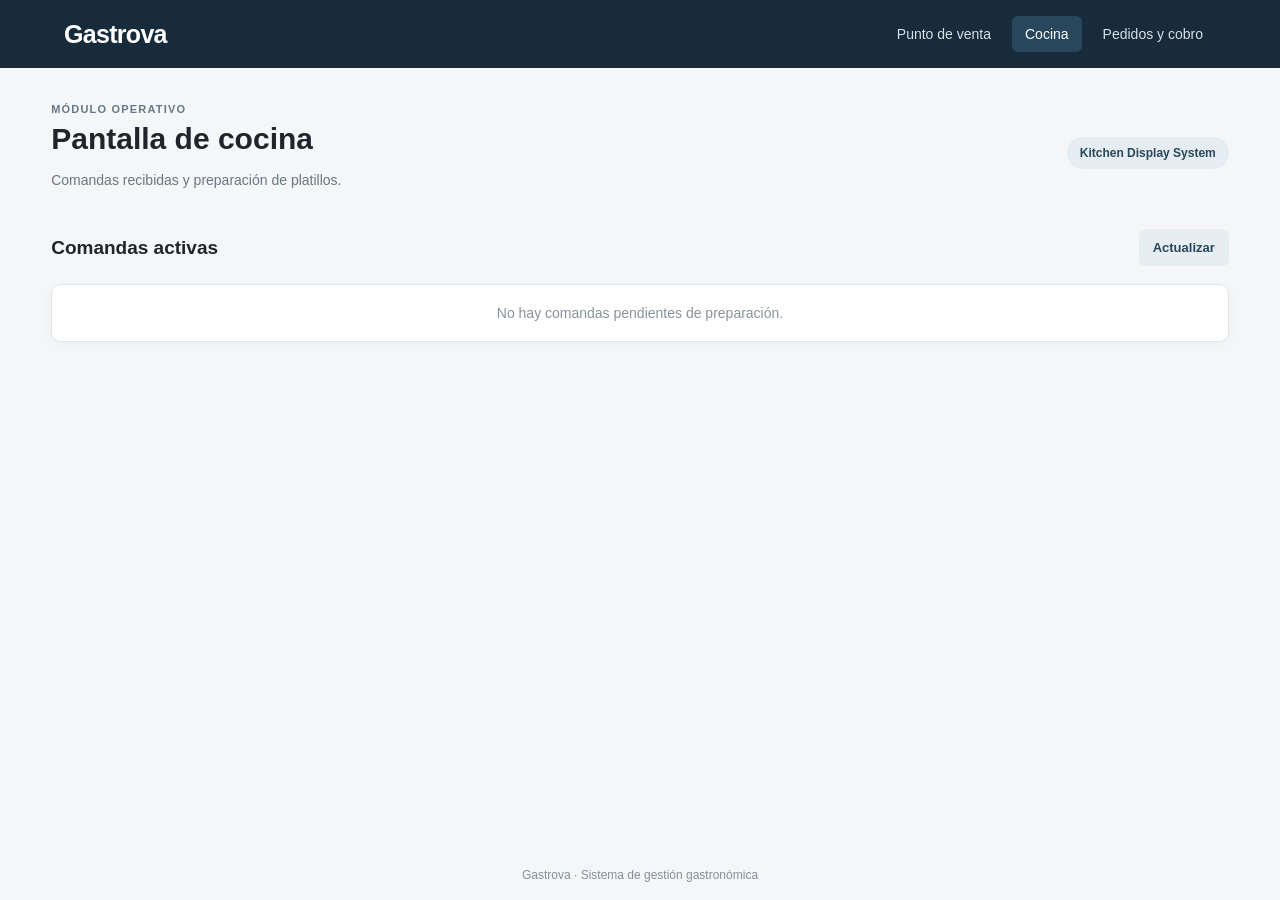
==== cocina.html @ a6517a04 "GateNova" ====
<!DOCTYPE html>
<html lang="es">
<head>
  <meta charset="UTF-8">
  <meta name="viewport" content="width=device-width, initial-scale=1.0">
  <title>Gastrova | Cocina</title>
  <link rel="stylesheet" href="styles.css">
  <script src="https://code.jquery.com/jquery-3.7.1.min.js"></script>
  <script src="script.js" defer></script>
</head>
<body data-view="cocina">
  <header class="topbar">
    <a class="brand" href="index.html">Gastrova</a>
    <nav><a href="index.html">Punto de venta</a><a class="active" href="cocina.html">Cocina</a><a href="pedidos.html">Pedidos y cobro</a></nav>
  </header>
  <main class="page">
    <div class="page-heading">
      <div><p class="eyebrow">MÓDULO OPERATIVO</p><h1>Pantalla de cocina</h1><p class="muted">Comandas recibidas y preparación de platillos.</p></div>
      <span class="status-chip">Kitchen Display System</span>
    </div>
    <div class="section-heading"><h2>Comandas activas</h2><button id="actualizarCocina" class="btn btn-secondary">Actualizar</button></div>
    <div id="listaCocina" class="kitchen-grid"><p class="muted">Cargando comandas...</p></div>
  </main>
  <footer>Gastrova · Sistema de gestión gastronómica</footer>
</body>
</html>
---- styles.css ----
* { box-sizing: border-box; }
:root { font-family: Arial, Helvetica, sans-serif; color: #20252b; background: #f4f6f8; }
body { margin: 0; min-height: 100vh; display: flex; flex-direction: column; }
.topbar { min-height: 68px; padding: 0 5%; background: #172b3a; color: white; display: flex; align-items: center; justify-content: space-between; gap: 24px; }
.brand { color: white; text-decoration: none; font-size: 25px; font-weight: 800; letter-spacing: -.7px; }
nav { display: flex; flex-wrap: wrap; gap: 8px; }
nav a { color: #d7e0e7; text-decoration: none; padding: 10px 13px; border-radius: 6px; font-size: 14px; }
nav a:hover, nav a.active { background: #29475c; color: white; }
.page { width: min(1200px, 92%); margin: 34px auto; flex: 1; }
.page-heading { display: flex; justify-content: space-between; align-items: center; gap: 20px; margin-bottom: 25px; }
h1 { font-size: 30px; margin: 4px 0 8px; }
h2 { font-size: 19px; margin: 0; }
h3 { margin: 0 0 8px; font-size: 16px; }
p { line-height: 1.45; }
.eyebrow { font-size: 11px; font-weight: 700; letter-spacing: 1.2px; color: #647889; margin: 0; }
.muted { color: #697781; font-size: 14px; }
.status-chip { background: #e5edf2; color: #29475c; border-radius: 20px; padding: 9px 13px; font-size: 12px; font-weight: 700; white-space: nowrap; }
.panel { background: white; border: 1px solid #e2e7eb; border-radius: 10px; padding: 22px; box-shadow: 0 3px 12px rgba(20, 40, 55, .04); }
.pos-layout { display: grid; grid-template-columns: minmax(0, 1.65fr) minmax(300px, .9fr); gap: 20px; align-items: start; }
.section-heading { display: flex; align-items: center; justify-content: space-between; gap: 15px; margin-bottom: 18px; }
.search { width: min(240px, 55%); }
input { width: 100%; border: 1px solid #ccd5dc; border-radius: 6px; padding: 11px 12px; font: inherit; background: white; }
input:focus { outline: 2px solid #9db8ca; border-color: #527b96; }
label { display: block; font-size: 13px; font-weight: 700; color: #43515c; }
label input { display: block; margin-top: 7px; font-weight: 400; }
.menu-grid { display: grid; grid-template-columns: repeat(auto-fill, minmax(185px, 1fr)); gap: 13px; }
.menu-card { border: 1px solid #e0e6ea; border-radius: 8px; padding: 15px; display: flex; flex-direction: column; min-height: 160px; }
.menu-card .category { color: #74838d; font-size: 11px; text-transform: uppercase; letter-spacing: .6px; }
.menu-card h3 { margin-top: 9px; flex: 1; }
.menu-card .price { font-weight: 700; color: #1d5c79; margin: 0 0 12px; }
.btn { border: 0; border-radius: 6px; padding: 11px 14px; cursor: pointer; font-weight: 700; font-size: 13px; }
.btn-primary { color: white; background: #176487; }
.btn-primary:hover { background: #104d69; }
.btn-secondary { color: #29475c; background: #e7eef2; }
.btn-secondary:hover { background: #d8e4eb; }
.btn:disabled { opacity: .5; cursor: not-allowed; }
.full { width: 100%; }
.cart-panel { position: sticky; top: 18px; }
.cart-list { display: grid; gap: 10px; }
.cart-item { display: grid; grid-template-columns: 1fr auto; gap: 8px; padding: 11px 0; border-bottom: 1px solid #edf0f2; }
.cart-item strong { font-size: 13px; }
.cart-item small { display: block; color: #75828b; margin-top: 4px; }
.quantity { display: flex; align-items: center; gap: 7px; }
.quantity button { width: 27px; height: 27px; border: 1px solid #d5dde2; background: white; border-radius: 5px; cursor: pointer; }
.remove-item { border: 0; background: none; color: #b04444; cursor: pointer; font-size: 12px; padding: 5px 0; }
.empty { color: #87939b; text-align: center; padding: 20px 8px; font-size: 14px; }
.totals { border-top: 1px solid #e7ecef; margin-top: 17px; padding-top: 12px; }
.totals div { display: flex; justify-content: space-between; margin: 9px 0; font-size: 13px; }
.grand-total { font-size: 17px !important; padding-top: 10px; border-top: 1px solid #e7ecef; }
.order-form { display: grid; gap: 13px; margin-top: 18px; }
.message { min-height: 18px; font-size: 13px; color: #267348; }
.kitchen-grid { display: grid; grid-template-columns: repeat(auto-fit, minmax(290px, 1fr)); gap: 16px; }
.kitchen-card { background: white; border: 1px solid #dfe5e9; border-left: 5px solid #d69a32; border-radius: 9px; padding: 20px; }
.kitchen-card.preparing { border-left-color: #287da2; }
.kitchen-card.ready { border-left-color: #29915b; }
.kitchen-card h2 { font-size: 21px; }
.kitchen-card .order-meta { color: #687781; font-size: 14px; margin: 8px 0 15px; }
.kitchen-item { padding: 13px 0; border-top: 1px solid #edf0f2; display: flex; justify-content: space-between; align-items: center; gap: 12px; }
.kitchen-item strong { display: block; font-size: 16px; }
.kitchen-item small { color: #697781; display: block; margin-top: 5px; }
.kitchen-item .btn { white-space: nowrap; }
.badge { display: inline-block; border-radius: 20px; padding: 5px 9px; font-size: 11px; font-weight: 700; background: #f8ecd5; color: #8a5b13; }
.badge.preparando { background: #e0eff6; color: #176487; }
.badge.listo, .badge.entregado, .badge.pagado { background: #e0f2e7; color: #267348; }
.badge.pendiente { background: #f8ecd5; color: #8a5b13; }
.table-wrap { overflow-x: auto; }
table { width: 100%; border-collapse: collapse; min-width: 760px; text-align: left; }
th, td { padding: 13px 12px; border-bottom: 1px solid #edf0f2; font-size: 13px; }
th { color: #63727d; font-size: 11px; text-transform: uppercase; letter-spacing: .5px; }
td .btn { padding: 8px 11px; }
.history-panel { margin-top: 20px; }
.history-panel h2 { margin-bottom: 14px; }
.modal { display: none; position: fixed; inset: 0; z-index: 5; background: rgba(13, 27, 37, .6); padding: 20px; align-items: center; justify-content: center; }
.modal.open { display: flex; }
.modal-card { position: relative; width: min(470px, 100%); max-height: 90vh; overflow-y: auto; background: white; border-radius: 11px; padding: 27px; }
.modal-card h2 { margin: 7px 0 15px; }
.modal-close { position: absolute; right: 16px; top: 12px; border: 0; background: none; font-size: 27px; cursor: pointer; color: #65727b; }
.pay-total { padding: 13px; background: #f1f5f7; border-radius: 7px; }
.pay-total strong { color: #176487; font-size: 20px; }
.payment-tabs { display: flex; gap: 8px; margin: 18px 0; }
.payment-tab { flex: 1; border: 1px solid #d7e0e5; border-radius: 6px; padding: 10px; background: white; cursor: pointer; }
.payment-tab.active { color: white; background: #29475c; border-color: #29475c; }
.payment-form { display: grid; gap: 14px; }
.hidden { display: none !important; }
.change-line { margin: 0; padding: 10px 0; }
.change-line strong { color: #267348; font-size: 18px; }
.form-row { display: grid; grid-template-columns: 1fr 1fr; gap: 12px; }
.small-note { color: #87939b; font-size: 11px; margin-bottom: 0; }
footer { padding: 18px 5%; text-align: center; color: #83909a; font-size: 12px; }
@media (max-width: 800px) {
  .topbar { padding: 15px 4%; align-items: flex-start; flex-direction: column; gap: 10px; }
  nav { width: 100%; }
  nav a { padding: 8px; font-size: 12px; }
  .pos-layout { grid-template-columns: 1fr; }
  .cart-panel { position: static; }
  .page-heading { align-items: flex-start; flex-direction: column; }
}
@media (max-width: 480px) {
  .page { width: 94%; margin: 22px auto; }
  .panel { padding: 15px; }
  .section-heading { align-items: flex-start; flex-direction: column; }
  .search { width: 100%; }
  .menu-grid { grid-template-columns: 1fr 1fr; }
  .menu-card { padding: 11px; }
  .menu-card .btn { padding: 9px 7px; }
}
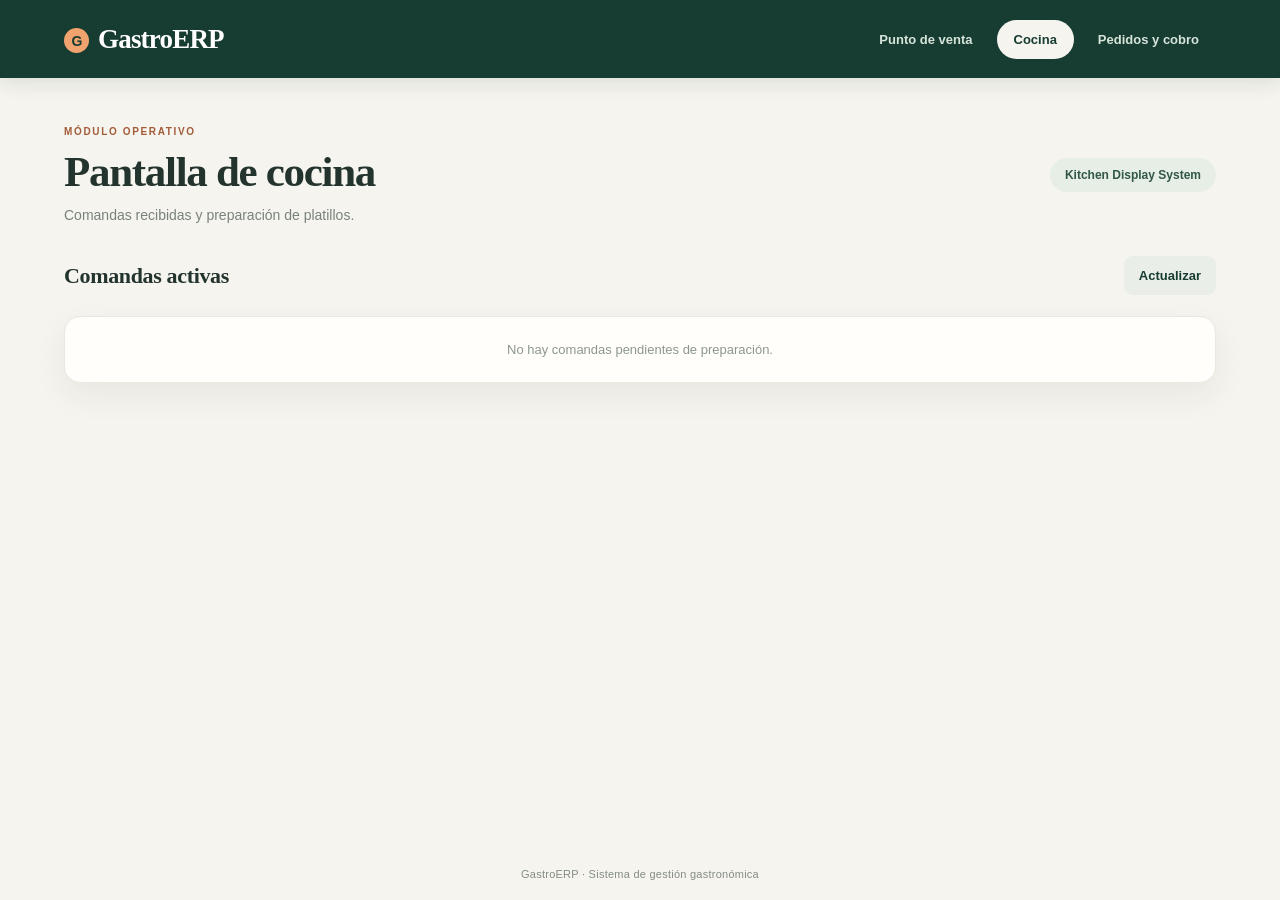
==== commit 510aef82: "Subida Inicial" ====
--- a/cocina.html
+++ b/cocina.html
@@ -3,15 +3,15 @@
 <head>
   <meta charset="UTF-8">
   <meta name="viewport" content="width=device-width, initial-scale=1.0">
-  <title>Gastrova | Cocina</title>
+  <title>GastroERP | Cocina</title>
   <link rel="stylesheet" href="styles.css">
   <script src="https://code.jquery.com/jquery-3.7.1.min.js"></script>
   <script src="script.js" defer></script>
 </head>
 <body data-view="cocina">
   <header class="topbar">
-    <a class="brand" href="index.html">Gastrova</a>
-    <nav><a href="index.html">Punto de venta</a><a class="active" href="cocina.html">Cocina</a><a href="pedidos.html">Pedidos y cobro</a></nav>
+    <a class="brand" href="index.html">GastroERP</a>
+    <nav aria-label="Navegación principal"><a href="index.html">Punto de venta</a><a class="active" href="cocina.html" aria-current="page">Cocina</a><a href="pedidos.html">Pedidos y cobro</a></nav>
   </header>
   <main class="page">
     <div class="page-heading">
@@ -21,6 +21,6 @@
     <div class="section-heading"><h2>Comandas activas</h2><button id="actualizarCocina" class="btn btn-secondary">Actualizar</button></div>
     <div id="listaCocina" class="kitchen-grid"><p class="muted">Cargando comandas...</p></div>
   </main>
-  <footer>Gastrova · Sistema de gestión gastronómica</footer>
+  <footer>GastroERP · Sistema de gestión gastronómica</footer>
 </body>
 </html>
--- a/styles.css
+++ b/styles.css
@@ -1,106 +1,249 @@
 * { box-sizing: border-box; }
-:root { font-family: Arial, Helvetica, sans-serif; color: #20252b; background: #f4f6f8; }
+
+:root {
+  font-family: "Segoe UI", Arial, sans-serif;
+  color: #23332d;
+  background: #f5f4ee;
+  font-synthesis: none;
+  text-rendering: optimizeLegibility;
+  --forest: #173c32;
+  --forest-light: #245445;
+  --ink: #23332d;
+  --muted: #78827b;
+  --line: #e7e8df;
+  --cream: #f5f4ee;
+  --paper: #fffefa;
+  --orange: #e9834b;
+  --shadow: 0 12px 32px rgba(39, 55, 45, .065);
+}
+
 body { margin: 0; min-height: 100vh; display: flex; flex-direction: column; }
-.topbar { min-height: 68px; padding: 0 5%; background: #172b3a; color: white; display: flex; align-items: center; justify-content: space-between; gap: 24px; }
-.brand { color: white; text-decoration: none; font-size: 25px; font-weight: 800; letter-spacing: -.7px; }
-nav { display: flex; flex-wrap: wrap; gap: 8px; }
-nav a { color: #d7e0e7; text-decoration: none; padding: 10px 13px; border-radius: 6px; font-size: 14px; }
-nav a:hover, nav a.active { background: #29475c; color: white; }
-.page { width: min(1200px, 92%); margin: 34px auto; flex: 1; }
-.page-heading { display: flex; justify-content: space-between; align-items: center; gap: 20px; margin-bottom: 25px; }
-h1 { font-size: 30px; margin: 4px 0 8px; }
-h2 { font-size: 19px; margin: 0; }
+.topbar {
+  min-height: 78px;
+  padding: 0 max(5%, calc((100% - 1320px) / 2));
+  background: var(--forest);
+  color: white;
+  display: flex;
+  align-items: center;
+  justify-content: space-between;
+  gap: 24px;
+  box-shadow: 0 4px 18px rgba(23, 60, 50, .13);
+}
+.brand {
+  color: white;
+  text-decoration: none;
+  font-family: Georgia, "Times New Roman", serif;
+  font-size: 27px;
+  font-weight: 700;
+  letter-spacing: -.8px;
+}
+.brand::before {
+  content: "G";
+  display: inline-grid;
+  place-items: center;
+  width: 25px;
+  height: 25px;
+  margin-right: 9px;
+  border-radius: 50%;
+  background: #f1a36f;
+  color: var(--forest);
+  font-family: Arial, sans-serif;
+  font-size: 14px;
+  vertical-align: 2px;
+}
+nav { display: flex; flex-wrap: wrap; gap: 7px; }
+nav a {
+  color: #d7e4dc;
+  text-decoration: none;
+  padding: 11px 16px;
+  border: 1px solid transparent;
+  border-radius: 999px;
+  font-size: 13px;
+  font-weight: 600;
+  transition: background .18s ease, color .18s ease;
+}
+nav a:hover { background: rgba(255,255,255,.09); color: white; }
+nav a.active { background: #f5f4ee; color: var(--forest); }
+
+.page { width: min(1240px, 90%); margin: 46px auto 54px; flex: 1; }
+.page-heading {
+  display: flex;
+  justify-content: space-between;
+  align-items: center;
+  gap: 20px;
+  margin-bottom: 30px;
+}
+h1, h2, h3 { color: var(--ink); }
+h1 { font-family: Georgia, "Times New Roman", serif; font-size: clamp(32px, 4vw, 43px); letter-spacing: -1.3px; margin: 7px 0 9px; }
+h2 { font-family: Georgia, "Times New Roman", serif; font-size: 22px; margin: 0; letter-spacing: -.35px; }
 h3 { margin: 0 0 8px; font-size: 16px; }
-p { line-height: 1.45; }
-.eyebrow { font-size: 11px; font-weight: 700; letter-spacing: 1.2px; color: #647889; margin: 0; }
-.muted { color: #697781; font-size: 14px; }
-.status-chip { background: #e5edf2; color: #29475c; border-radius: 20px; padding: 9px 13px; font-size: 12px; font-weight: 700; white-space: nowrap; }
-.panel { background: white; border: 1px solid #e2e7eb; border-radius: 10px; padding: 22px; box-shadow: 0 3px 12px rgba(20, 40, 55, .04); }
-.pos-layout { display: grid; grid-template-columns: minmax(0, 1.65fr) minmax(300px, .9fr); gap: 20px; align-items: start; }
-.section-heading { display: flex; align-items: center; justify-content: space-between; gap: 15px; margin-bottom: 18px; }
-.search { width: min(240px, 55%); }
-input { width: 100%; border: 1px solid #ccd5dc; border-radius: 6px; padding: 11px 12px; font: inherit; background: white; }
-input:focus { outline: 2px solid #9db8ca; border-color: #527b96; }
-label { display: block; font-size: 13px; font-weight: 700; color: #43515c; }
-label input { display: block; margin-top: 7px; font-weight: 400; }
-.menu-grid { display: grid; grid-template-columns: repeat(auto-fill, minmax(185px, 1fr)); gap: 13px; }
-.menu-card { border: 1px solid #e0e6ea; border-radius: 8px; padding: 15px; display: flex; flex-direction: column; min-height: 160px; }
-.menu-card .category { color: #74838d; font-size: 11px; text-transform: uppercase; letter-spacing: .6px; }
-.menu-card h3 { margin-top: 9px; flex: 1; }
-.menu-card .price { font-weight: 700; color: #1d5c79; margin: 0 0 12px; }
-.btn { border: 0; border-radius: 6px; padding: 11px 14px; cursor: pointer; font-weight: 700; font-size: 13px; }
-.btn-primary { color: white; background: #176487; }
-.btn-primary:hover { background: #104d69; }
-.btn-secondary { color: #29475c; background: #e7eef2; }
-.btn-secondary:hover { background: #d8e4eb; }
+p { line-height: 1.55; }
+.eyebrow { font-size: 10px; font-weight: 800; letter-spacing: 1.65px; color: #a45b39; margin: 0; }
+.muted { color: var(--muted); font-size: 14px; }
+.page-heading .muted { margin: 0; }
+.status-chip {
+  background: #e6eee6;
+  color: #315746;
+  border-radius: 999px;
+  padding: 10px 15px;
+  font-size: 12px;
+  font-weight: 700;
+  white-space: nowrap;
+}
+
+.panel {
+  background: var(--paper);
+  border: 1px solid var(--line);
+  border-radius: 16px;
+  padding: 25px;
+  box-shadow: var(--shadow);
+}
+.pos-layout { display: grid; grid-template-columns: minmax(0, 1.7fr) minmax(310px, .85fr); gap: 22px; align-items: start; }
+.section-heading { display: flex; align-items: center; justify-content: space-between; gap: 15px; margin-bottom: 21px; }
+.search { width: min(270px, 55%); }
+input {
+  width: 100%;
+  border: 1px solid #dfe2d9;
+  border-radius: 9px;
+  padding: 12px 14px;
+  font: inherit;
+  color: var(--ink);
+  background: #fff;
+  transition: border-color .18s ease, box-shadow .18s ease;
+}
+input::placeholder { color: #a1a8a0; }
+input:focus { outline: none; border-color: #6d9d83; box-shadow: 0 0 0 3px rgba(80, 135, 103, .13); }
+label { display: block; font-size: 12px; font-weight: 700; color: #506056; }
+label input { display: block; margin-top: 8px; font-weight: 400; }
+.menu-grid { display: grid; grid-template-columns: repeat(auto-fill, minmax(185px, 1fr)); gap: 15px; }
+.menu-card {
+  position: relative;
+  overflow: hidden;
+  background: #fff;
+  border: 1px solid var(--line);
+  border-radius: 13px;
+  padding: 18px;
+  display: flex;
+  flex-direction: column;
+  min-height: 180px;
+  transition: transform .18s ease, box-shadow .18s ease, border-color .18s ease;
+}
+.menu-card::after {
+  content: "";
+  position: absolute;
+  width: 68px;
+  height: 68px;
+  right: -34px;
+  top: -34px;
+  border-radius: 50%;
+  background: #f5e8db;
+}
+.menu-card:hover { transform: translateY(-3px); border-color: #d8c8b7; box-shadow: 0 9px 22px rgba(45, 59, 48, .08); }
+.menu-card .category { color: #a45b39; font-size: 10px; font-weight: 800; text-transform: uppercase; letter-spacing: 1px; }
+.menu-card h3 { margin-top: 13px; flex: 1; line-height: 1.35; }
+.menu-card .price { font-family: Georgia, "Times New Roman", serif; font-size: 19px; font-weight: 700; color: var(--forest); margin: 0 0 14px; }
+.btn {
+  border: 0;
+  border-radius: 9px;
+  padding: 12px 15px;
+  cursor: pointer;
+  font-family: inherit;
+  font-weight: 700;
+  font-size: 13px;
+  transition: transform .15s ease, background .15s ease, box-shadow .15s ease;
+}
+.btn:hover:not(:disabled) { transform: translateY(-1px); }
+.btn-primary { color: white; background: var(--forest); }
+.btn-primary:hover { background: var(--forest-light); box-shadow: 0 5px 13px rgba(23, 60, 50, .16); }
+.btn-secondary { color: var(--forest); background: #e9eee8; }
+.btn-secondary:hover { background: #dde7dd; }
 .btn:disabled { opacity: .5; cursor: not-allowed; }
 .full { width: 100%; }
-.cart-panel { position: sticky; top: 18px; }
-.cart-list { display: grid; gap: 10px; }
-.cart-item { display: grid; grid-template-columns: 1fr auto; gap: 8px; padding: 11px 0; border-bottom: 1px solid #edf0f2; }
+
+.cart-panel { position: sticky; top: 18px; border-top: 4px solid var(--orange); }
+.cart-panel .section-heading h2 { font-size: 21px; }
+.cart-list { display: grid; gap: 8px; }
+.cart-item { display: grid; grid-template-columns: 1fr auto; gap: 8px; padding: 12px 0; border-bottom: 1px solid #eff0e9; }
 .cart-item strong { font-size: 13px; }
-.cart-item small { display: block; color: #75828b; margin-top: 4px; }
+.cart-item small { display: block; color: var(--muted); margin-top: 4px; }
 .quantity { display: flex; align-items: center; gap: 7px; }
-.quantity button { width: 27px; height: 27px; border: 1px solid #d5dde2; background: white; border-radius: 5px; cursor: pointer; }
-.remove-item { border: 0; background: none; color: #b04444; cursor: pointer; font-size: 12px; padding: 5px 0; }
-.empty { color: #87939b; text-align: center; padding: 20px 8px; font-size: 14px; }
-.totals { border-top: 1px solid #e7ecef; margin-top: 17px; padding-top: 12px; }
-.totals div { display: flex; justify-content: space-between; margin: 9px 0; font-size: 13px; }
-.grand-total { font-size: 17px !important; padding-top: 10px; border-top: 1px solid #e7ecef; }
-.order-form { display: grid; gap: 13px; margin-top: 18px; }
+.quantity button { width: 29px; height: 29px; border: 1px solid #dfe3da; color: var(--forest); background: white; border-radius: 8px; cursor: pointer; }
+.quantity button:hover { background: #edf2eb; }
+.remove-item { border: 0; background: none; color: #b35346; cursor: pointer; font-size: 11px; padding: 6px 0 0; }
+.empty { color: #8d978f; text-align: center; padding: 25px 8px; font-size: 13px; }
+.totals { border-top: 1px solid var(--line); margin-top: 18px; padding-top: 12px; }
+.totals div { display: flex; justify-content: space-between; margin: 10px 0; font-size: 13px; color: #6b776f; }
+.totals strong { color: var(--ink); }
+.grand-total { font-size: 17px !important; color: var(--ink) !important; padding-top: 13px; border-top: 1px solid var(--line); }
+.grand-total strong { color: var(--forest); font-family: Georgia, "Times New Roman", serif; font-size: 23px; }
+.order-form { display: grid; gap: 14px; margin-top: 19px; }
 .message { min-height: 18px; font-size: 13px; color: #267348; }
-.kitchen-grid { display: grid; grid-template-columns: repeat(auto-fit, minmax(290px, 1fr)); gap: 16px; }
-.kitchen-card { background: white; border: 1px solid #dfe5e9; border-left: 5px solid #d69a32; border-radius: 9px; padding: 20px; }
-.kitchen-card.preparing { border-left-color: #287da2; }
-.kitchen-card.ready { border-left-color: #29915b; }
-.kitchen-card h2 { font-size: 21px; }
-.kitchen-card .order-meta { color: #687781; font-size: 14px; margin: 8px 0 15px; }
-.kitchen-item { padding: 13px 0; border-top: 1px solid #edf0f2; display: flex; justify-content: space-between; align-items: center; gap: 12px; }
-.kitchen-item strong { display: block; font-size: 16px; }
-.kitchen-item small { color: #697781; display: block; margin-top: 5px; }
+
+.kitchen-grid { display: grid; grid-template-columns: repeat(auto-fit, minmax(290px, 1fr)); gap: 17px; }
+.kitchen-card { background: var(--paper); border: 1px solid var(--line); border-top: 4px solid #d69a32; border-radius: 14px; padding: 22px; box-shadow: var(--shadow); }
+.kitchen-card.preparing { border-top-color: #5086a0; }
+.kitchen-card.ready { border-top-color: #29915b; }
+.kitchen-card h2 { font-size: 22px; }
+.kitchen-card .order-meta { color: var(--muted); font-size: 13px; margin: 8px 0 17px; }
+.kitchen-item { padding: 14px 0; border-top: 1px solid #eff0e9; display: flex; justify-content: space-between; align-items: center; gap: 12px; }
+.kitchen-item strong { display: block; font-size: 15px; }
+.kitchen-item small { color: var(--muted); display: block; margin-top: 5px; }
 .kitchen-item .btn { white-space: nowrap; }
-.badge { display: inline-block; border-radius: 20px; padding: 5px 9px; font-size: 11px; font-weight: 700; background: #f8ecd5; color: #8a5b13; }
+.badge { display: inline-block; border-radius: 999px; padding: 6px 10px; font-size: 10px; font-weight: 800; letter-spacing: .3px; background: #f8ecd5; color: #8a5b13; }
 .badge.preparando { background: #e0eff6; color: #176487; }
 .badge.listo, .badge.entregado, .badge.pagado { background: #e0f2e7; color: #267348; }
 .badge.pendiente { background: #f8ecd5; color: #8a5b13; }
+
 .table-wrap { overflow-x: auto; }
 table { width: 100%; border-collapse: collapse; min-width: 760px; text-align: left; }
-th, td { padding: 13px 12px; border-bottom: 1px solid #edf0f2; font-size: 13px; }
-th { color: #63727d; font-size: 11px; text-transform: uppercase; letter-spacing: .5px; }
-td .btn { padding: 8px 11px; }
-.history-panel { margin-top: 20px; }
-.history-panel h2 { margin-bottom: 14px; }
-.modal { display: none; position: fixed; inset: 0; z-index: 5; background: rgba(13, 27, 37, .6); padding: 20px; align-items: center; justify-content: center; }
+th, td { padding: 15px 13px; border-bottom: 1px solid #eff0e9; font-size: 13px; }
+th { color: #828b83; font-size: 10px; text-transform: uppercase; letter-spacing: .8px; background: #faf9f4; }
+tbody tr:hover { background: #fbfaf6; }
+td .btn { padding: 9px 12px; }
+.history-panel { margin-top: 22px; }
+.history-panel h2 { margin-bottom: 17px; }
+.modal { display: none; position: fixed; inset: 0; z-index: 5; background: rgba(16, 35, 29, .62); padding: 20px; align-items: center; justify-content: center; backdrop-filter: blur(4px); }
 .modal.open { display: flex; }
-.modal-card { position: relative; width: min(470px, 100%); max-height: 90vh; overflow-y: auto; background: white; border-radius: 11px; padding: 27px; }
-.modal-card h2 { margin: 7px 0 15px; }
-.modal-close { position: absolute; right: 16px; top: 12px; border: 0; background: none; font-size: 27px; cursor: pointer; color: #65727b; }
-.pay-total { padding: 13px; background: #f1f5f7; border-radius: 7px; }
-.pay-total strong { color: #176487; font-size: 20px; }
+.modal-card { position: relative; width: min(470px, 100%); max-height: 90vh; overflow-y: auto; background: var(--paper); border-radius: 18px; padding: 30px; box-shadow: 0 24px 70px rgba(0,0,0,.2); }
+.modal-card h2 { margin: 8px 0 16px; }
+.modal-close { position: absolute; right: 17px; top: 14px; border: 0; background: none; font-size: 27px; cursor: pointer; color: #65727b; }
+.pay-total { padding: 15px; background: #f0f3eb; border-radius: 10px; color: #536258; }
+.pay-total strong { color: var(--forest); font-family: Georgia, "Times New Roman", serif; font-size: 22px; }
 .payment-tabs { display: flex; gap: 8px; margin: 18px 0; }
-.payment-tab { flex: 1; border: 1px solid #d7e0e5; border-radius: 6px; padding: 10px; background: white; cursor: pointer; }
-.payment-tab.active { color: white; background: #29475c; border-color: #29475c; }
+.payment-tab { flex: 1; border: 1px solid #dfe2d9; border-radius: 9px; padding: 11px; color: #506056; background: white; cursor: pointer; font: inherit; }
+.payment-tab.active { color: white; background: var(--forest); border-color: var(--forest); }
 .payment-form { display: grid; gap: 14px; }
 .hidden { display: none !important; }
 .change-line { margin: 0; padding: 10px 0; }
 .change-line strong { color: #267348; font-size: 18px; }
 .form-row { display: grid; grid-template-columns: 1fr 1fr; gap: 12px; }
-.small-note { color: #87939b; font-size: 11px; margin-bottom: 0; }
-footer { padding: 18px 5%; text-align: center; color: #83909a; font-size: 12px; }
+.small-note { color: #87918a; font-size: 11px; margin-bottom: 0; }
+footer { padding: 20px 5%; text-align: center; color: #838d85; font-size: 11px; letter-spacing: .25px; }
+
 @media (max-width: 800px) {
-  .topbar { padding: 15px 4%; align-items: flex-start; flex-direction: column; gap: 10px; }
+  .topbar { padding: 17px 5%; align-items: flex-start; flex-direction: column; gap: 12px; }
   nav { width: 100%; }
-  nav a { padding: 8px; font-size: 12px; }
+  nav a { padding: 9px 12px; font-size: 12px; }
+  .page { width: 92%; margin: 32px auto 42px; }
   .pos-layout { grid-template-columns: 1fr; }
   .cart-panel { position: static; }
   .page-heading { align-items: flex-start; flex-direction: column; }
 }
 @media (max-width: 480px) {
-  .page { width: 94%; margin: 22px auto; }
-  .panel { padding: 15px; }
+  .page { width: 93%; margin: 25px auto 34px; }
+  .panel { padding: 17px; border-radius: 13px; }
   .section-heading { align-items: flex-start; flex-direction: column; }
   .search { width: 100%; }
-  .menu-grid { grid-template-columns: 1fr 1fr; }
-  .menu-card { padding: 11px; }
-  .menu-card .btn { padding: 9px 7px; }
-}+  .menu-grid { grid-template-columns: 1fr 1fr; gap: 10px; }
+  .menu-card { padding: 13px; min-height: 170px; }
+  .menu-card .btn { padding: 10px 7px; }
+  .menu-card h3 { font-size: 14px; }
+  .kitchen-item { align-items: flex-start; flex-direction: column; }
+  .kitchen-item .btn { width: 100%; white-space: normal; }
+  .modal-card { padding: 24px 20px; }
+  .payment-tabs { flex-direction: column; }
+}
+
+@media (prefers-reduced-motion: reduce) {
+  *, *::before, *::after { scroll-behavior: auto !important; transition-duration: .01ms !important; }
+}
